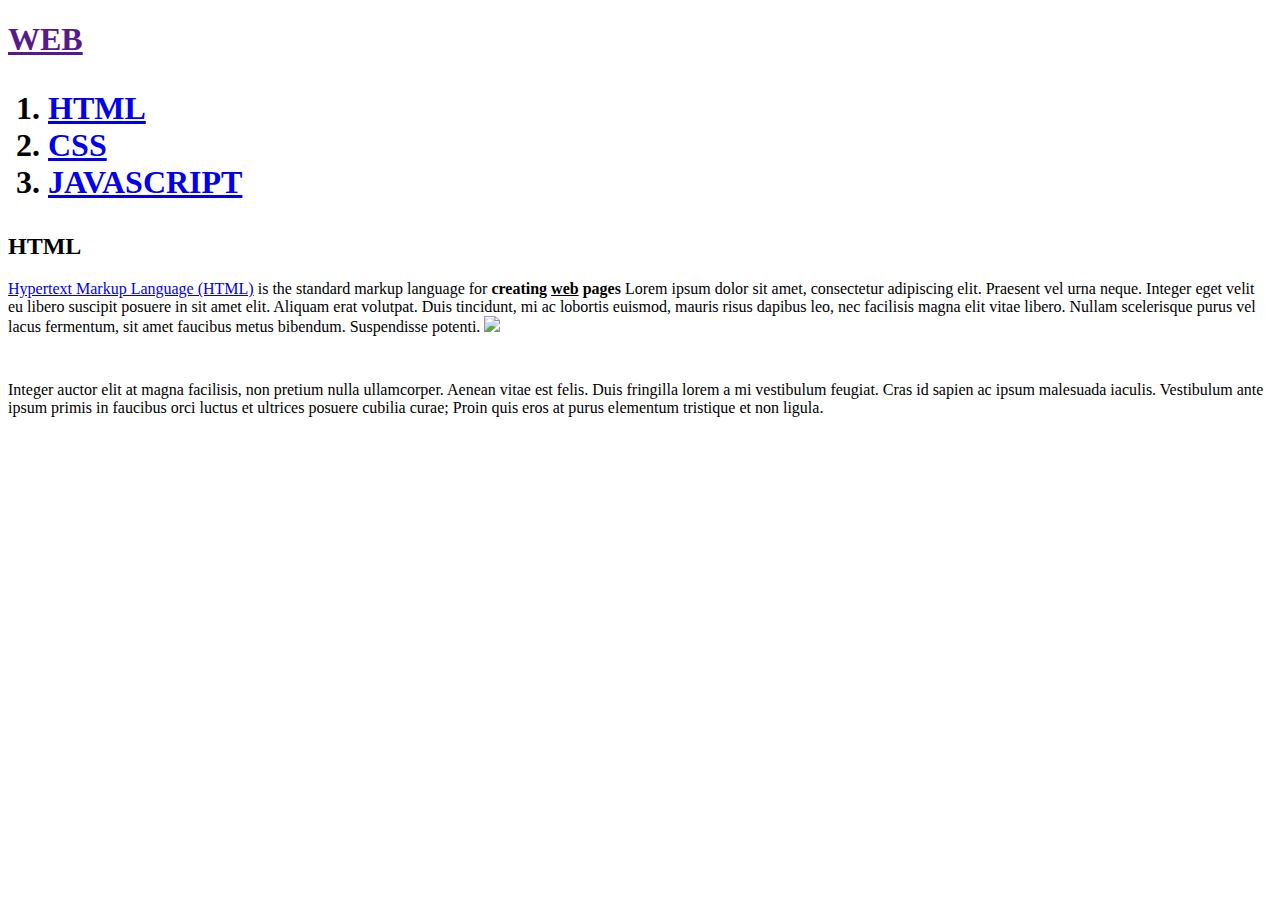
==== index.html @ 93e01cb1 "웹사이트 완성!" ====
<!DOCTYPE html>
<html lang="ko">
<head>
    <meta charset="UTF-8">
    <meta name="viewport" content="width=device-width, initial-scale=1.0">
    <title>Document</title>
</head>
<body>
    <h1><a href="">WEB</a><h1>
		<ol>
			<li><a href="#">HTML</a></li>
			<li><a href="#">CSS</a></li>
			<li><a href="#">JAVASCRIPT</a></li>
		</ol>
		<h2>HTML</h2>
		<p><a href="https://www.w3.org/TR/2011/WD-html5-20110405/" target="_blank" title="html5 spacification">Hypertext Markup Language (HTML)</a> is the standard markup language for <strong>creating <u>web</u> pages</strong> Lorem ipsum dolor sit amet, consectetur adipiscing elit. Praesent vel urna neque. Integer eget velit eu libero suscipit posuere in sit amet elit. Aliquam erat volutpat. Duis tincidunt, mi ac lobortis euismod, mauris risus dapibus leo, nec facilisis magna elit vitae libero. Nullam scelerisque purus vel lacus fermentum, sit amet faucibus metus bibendum. Suspendisse potenti. 
		<img src="../haeeeeeeeeeeell/tim.jpg" width="100%">
		</p><p style="margin-top:45px;">Integer auctor elit at magna facilisis, non pretium nulla ullamcorper. Aenean vitae est felis. Duis fringilla lorem a mi vestibulum feugiat. Cras id sapien ac ipsum malesuada iaculis. Vestibulum ante ipsum primis in faucibus orci luctus et ultrices posuere cubilia curae; Proin quis eros at purus elementum tristique et non ligula.</p>
</body>
</html>
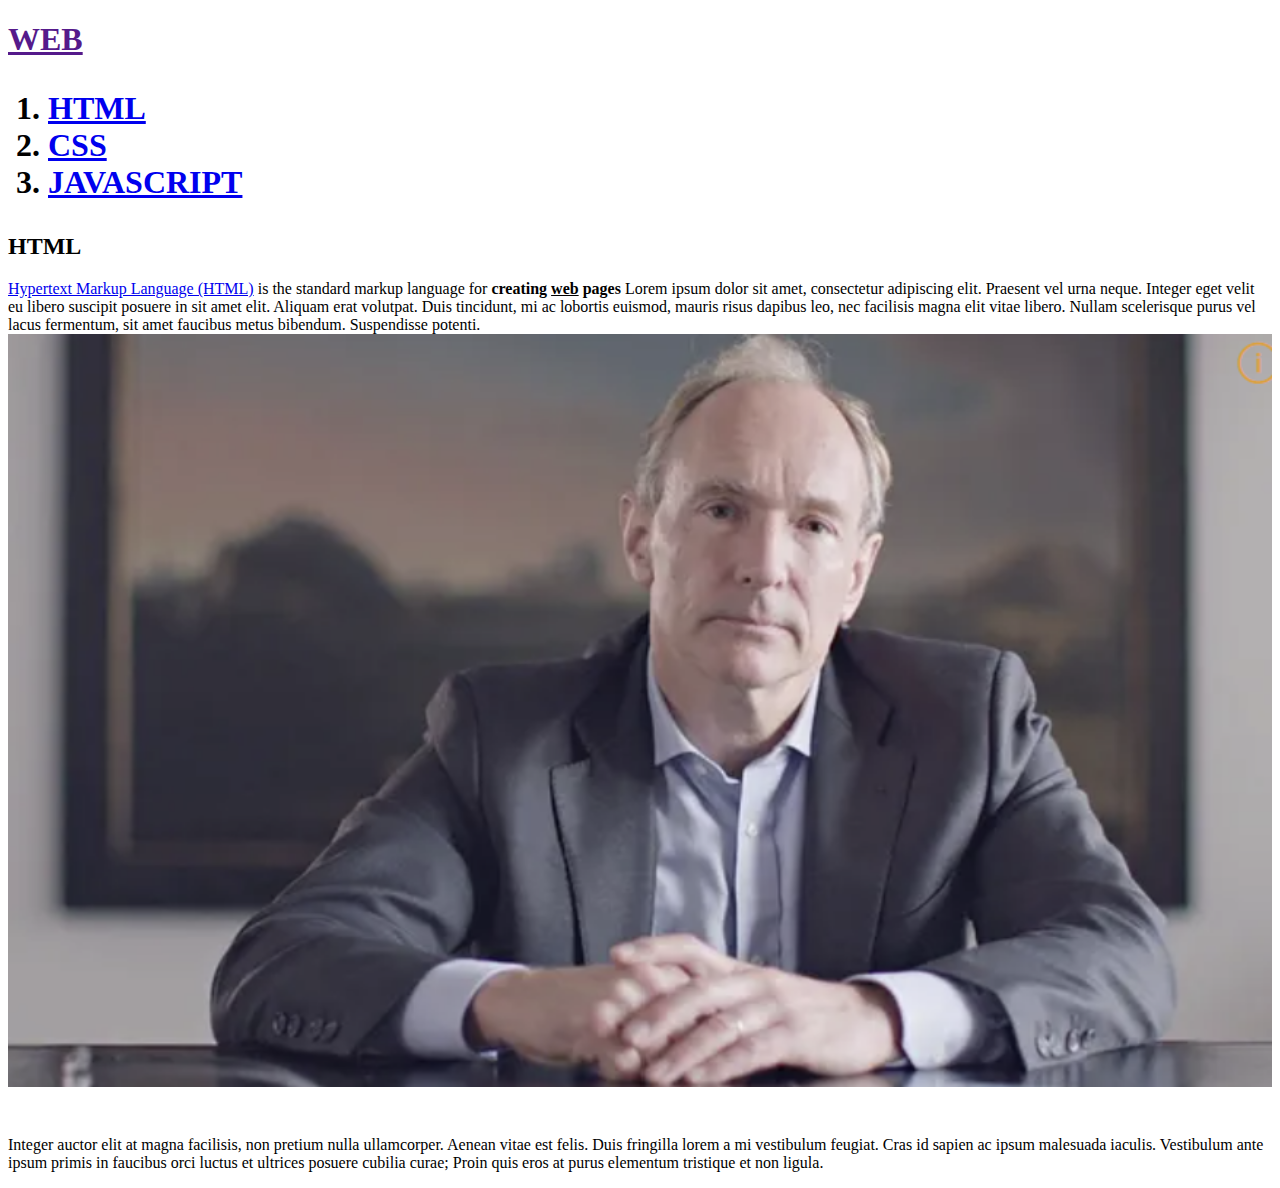
==== commit 4eb18bb4: "add - DISQUS 댓글 기능 코드 추가" ====
--- a/index.html
+++ b/index.html
@@ -14,7 +14,28 @@
 		</ol>
 		<h2>HTML</h2>
 		<p><a href="https://www.w3.org/TR/2011/WD-html5-20110405/" target="_blank" title="html5 spacification">Hypertext Markup Language (HTML)</a> is the standard markup language for <strong>creating <u>web</u> pages</strong> Lorem ipsum dolor sit amet, consectetur adipiscing elit. Praesent vel urna neque. Integer eget velit eu libero suscipit posuere in sit amet elit. Aliquam erat volutpat. Duis tincidunt, mi ac lobortis euismod, mauris risus dapibus leo, nec facilisis magna elit vitae libero. Nullam scelerisque purus vel lacus fermentum, sit amet faucibus metus bibendum. Suspendisse potenti. 
-		<img src="../haeeeeeeeeeeell/tim.jpg" width="100%">
+		<img src="./tim.png" width="100%">
 		</p><p style="margin-top:45px;">Integer auctor elit at magna facilisis, non pretium nulla ullamcorper. Aenean vitae est felis. Duis fringilla lorem a mi vestibulum feugiat. Cras id sapien ac ipsum malesuada iaculis. Vestibulum ante ipsum primis in faucibus orci luctus et ultrices posuere cubilia curae; Proin quis eros at purus elementum tristique et non ligula.</p>
-</body>
+		<p>
+			<div id="disqus_thread"></div>
+			<script>
+				/**
+				*  RECOMMENDED CONFIGURATION VARIABLES: EDIT AND UNCOMMENT THE SECTION BELOW TO INSERT DYNAMIC VALUES FROM YOUR PLATFORM OR CMS.
+				*  LEARN WHY DEFINING THESE VARIABLES IS IMPORTANT: https://disqus.com/admin/universalcode/#configuration-variables    */
+				/*
+				var disqus_config = function () {
+				this.page.url = PAGE_URL;  // Replace PAGE_URL with your page's canonical URL variable
+				this.page.identifier = PAGE_IDENTIFIER; // Replace PAGE_IDENTIFIER with your page's unique identifier variable
+				};
+				*/
+				(function() { // DON'T EDIT BELOW THIS LINE
+				var d = document, s = d.createElement('script');
+				s.src = 'https://web1-mdhlyovkrw.disqus.com/embed.js';
+				s.setAttribute('data-timestamp', +new Date());
+				(d.head || d.body).appendChild(s);
+				})();
+			</script>
+			<noscript>Please enable JavaScript to view the <a href="https://disqus.com/?ref_noscript">comments powered by Disqus.</a></noscript>
+		</p>
+	</body>
 </html>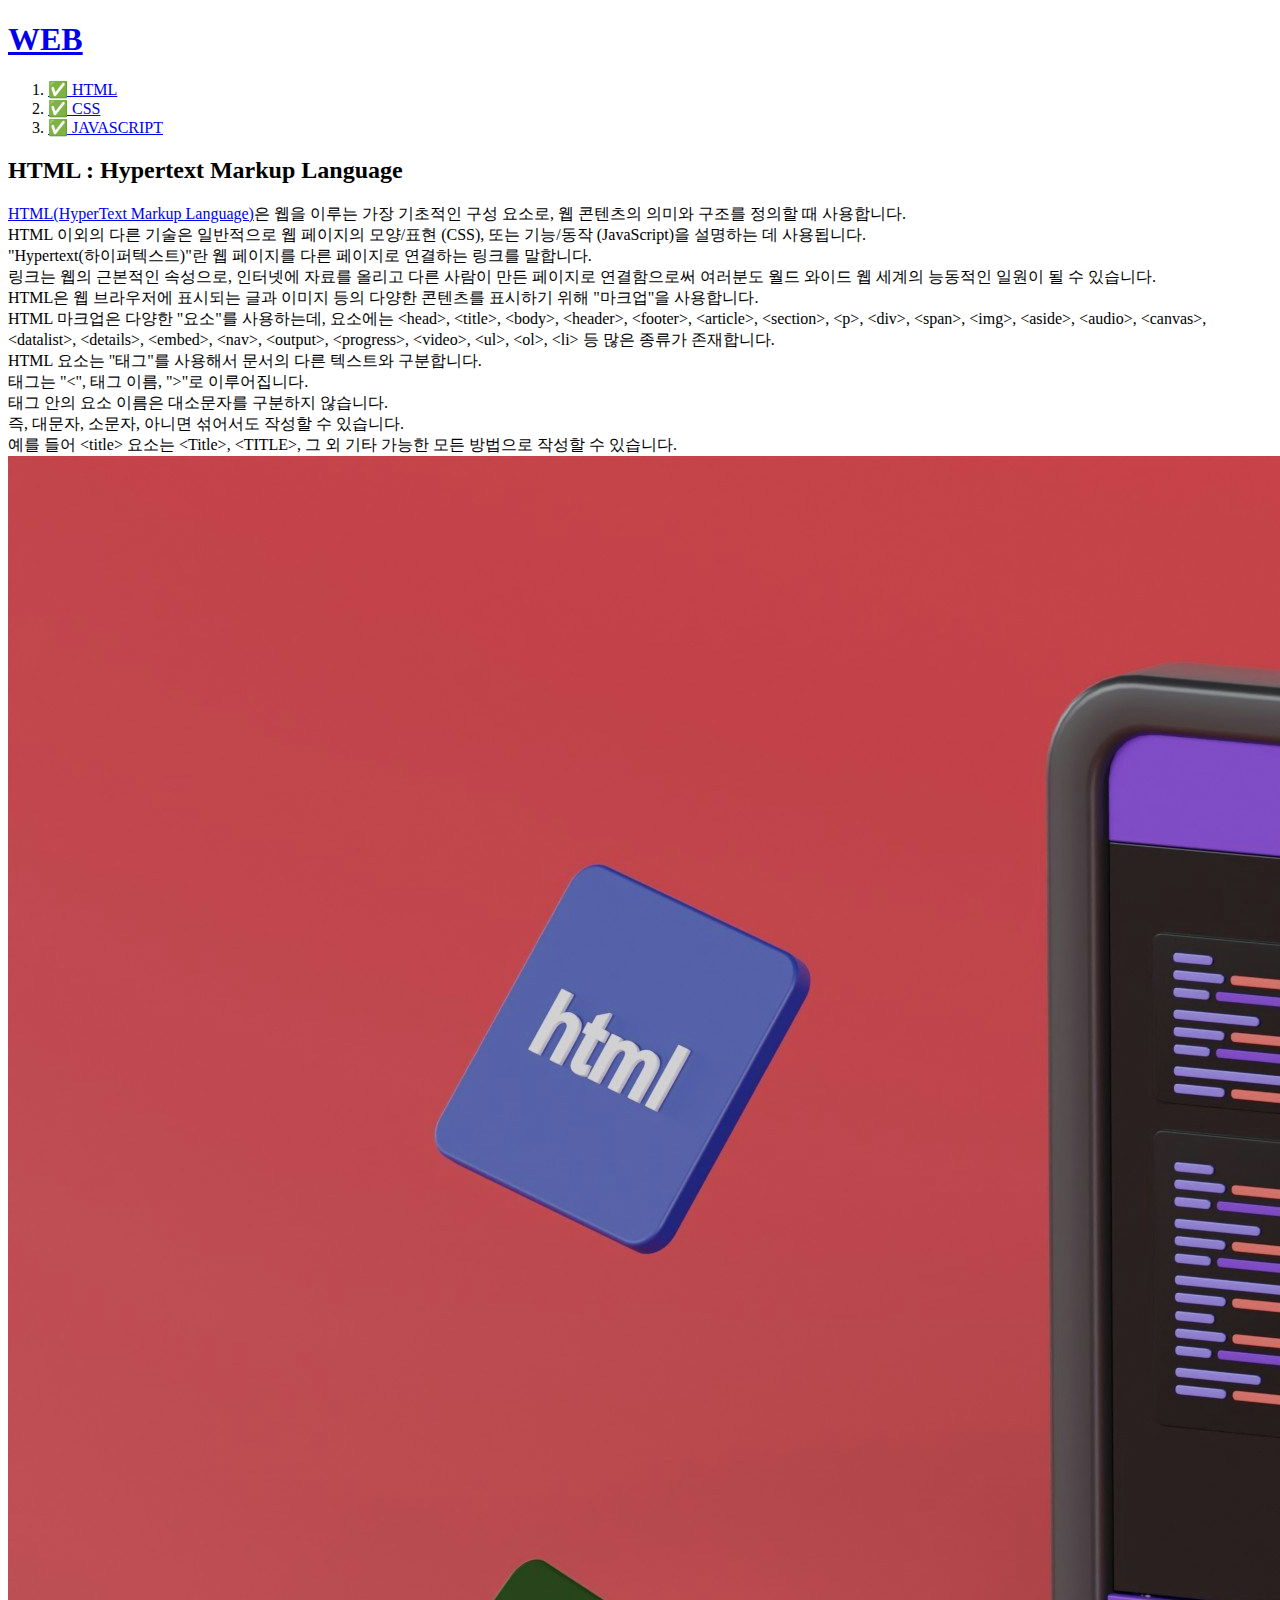
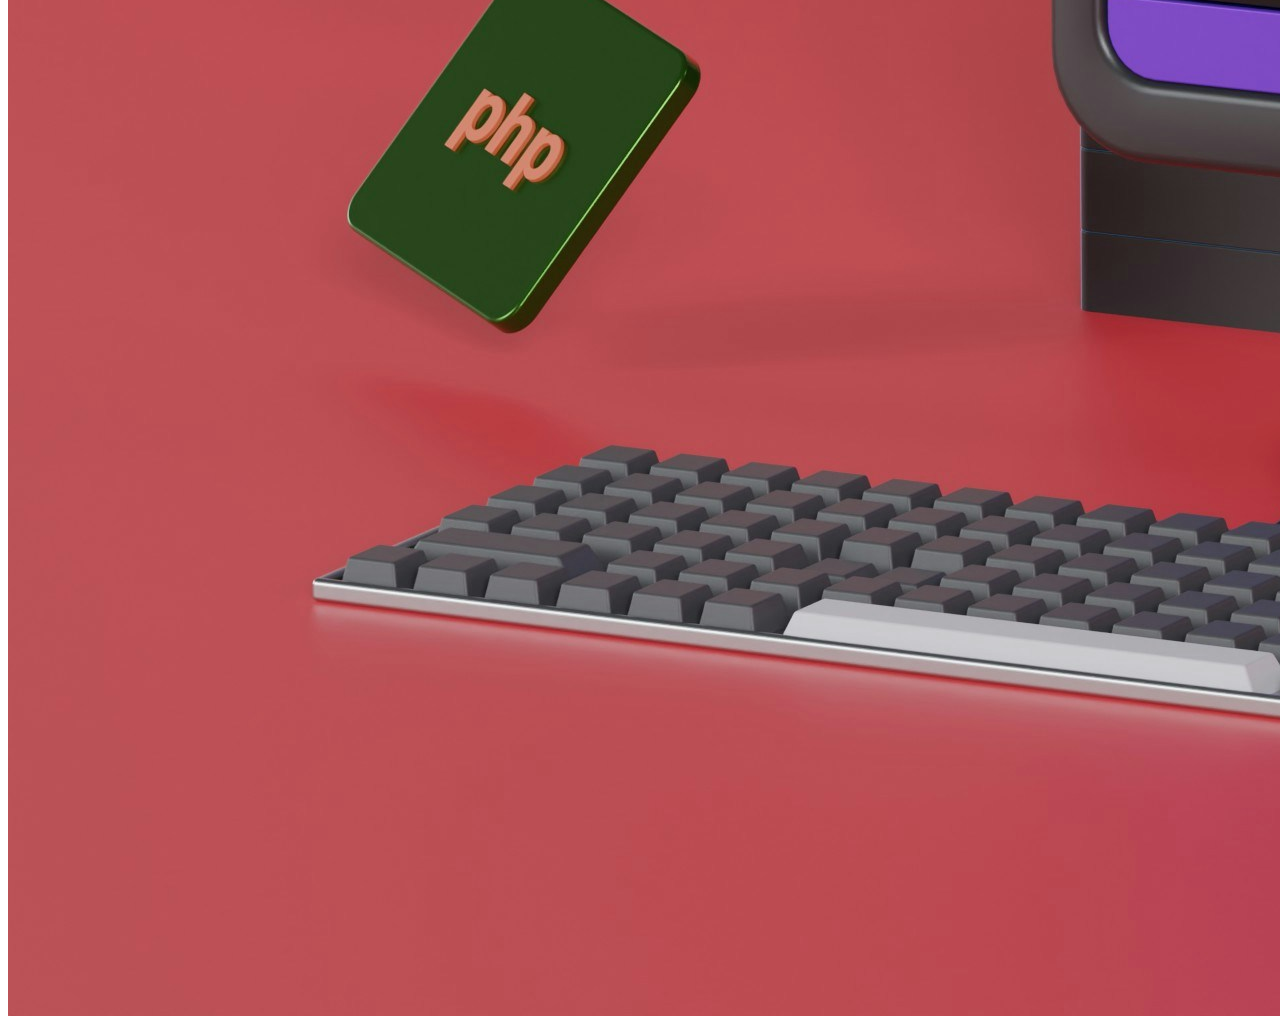
==== commit e89da462: "edit - 주석 및 마크업 수정" ====
--- a/index.html
+++ b/index.html
@@ -1,41 +1,95 @@
 <!DOCTYPE html>
 <html lang="ko">
 <head>
+	<!--
+		웹사이트 방문자 분석기 기능 | Ggoole Analytics
+		<head> 태그 뒤에 바로 뒤에 위치
+	-->
+	<!-- Google tag (gtag.js) -->
+	<script async src="https://www.googletagmanager.com/gtag/js?id=G-39XBYD4PZF"></script>
+	<script>
+	window.dataLayer = window.dataLayer || [];
+	function gtag(){dataLayer.push(arguments);}
+	gtag('js', new Date());
+
+	gtag('config', 'G-39XBYD4PZF');
+	</script>
     <meta charset="UTF-8">
     <meta name="viewport" content="width=device-width, initial-scale=1.0">
-    <title>Document</title>
+    <link rel="preconnect" href="https://fonts.googleapis.com">
+	<link rel="preconnect" href="https://fonts.gstatic.com" crossorigin>
+	<link href="https://fonts.googleapis.com/css2?family=Montserrat:ital,wght@0,100..900;1,100..900&display=swap" rel="stylesheet">
+	<link rel="stylesheet" href="./style.css">
+	<title>Web Series | HTML</title>
 </head>
 <body>
-    <h1><a href="">WEB</a><h1>
-		<ol>
-			<li><a href="#">HTML</a></li>
-			<li><a href="#">CSS</a></li>
-			<li><a href="#">JAVASCRIPT</a></li>
-		</ol>
-		<h2>HTML</h2>
-		<p><a href="https://www.w3.org/TR/2011/WD-html5-20110405/" target="_blank" title="html5 spacification">Hypertext Markup Language (HTML)</a> is the standard markup language for <strong>creating <u>web</u> pages</strong> Lorem ipsum dolor sit amet, consectetur adipiscing elit. Praesent vel urna neque. Integer eget velit eu libero suscipit posuere in sit amet elit. Aliquam erat volutpat. Duis tincidunt, mi ac lobortis euismod, mauris risus dapibus leo, nec facilisis magna elit vitae libero. Nullam scelerisque purus vel lacus fermentum, sit amet faucibus metus bibendum. Suspendisse potenti. 
-		<img src="./tim.png" width="100%">
-		</p><p style="margin-top:45px;">Integer auctor elit at magna facilisis, non pretium nulla ullamcorper. Aenean vitae est felis. Duis fringilla lorem a mi vestibulum feugiat. Cras id sapien ac ipsum malesuada iaculis. Vestibulum ante ipsum primis in faucibus orci luctus et ultrices posuere cubilia curae; Proin quis eros at purus elementum tristique et non ligula.</p>
-		<p>
-			<div id="disqus_thread"></div>
-			<script>
-				/**
-				*  RECOMMENDED CONFIGURATION VARIABLES: EDIT AND UNCOMMENT THE SECTION BELOW TO INSERT DYNAMIC VALUES FROM YOUR PLATFORM OR CMS.
-				*  LEARN WHY DEFINING THESE VARIABLES IS IMPORTANT: https://disqus.com/admin/universalcode/#configuration-variables    */
-				/*
-				var disqus_config = function () {
-				this.page.url = PAGE_URL;  // Replace PAGE_URL with your page's canonical URL variable
-				this.page.identifier = PAGE_IDENTIFIER; // Replace PAGE_IDENTIFIER with your page's unique identifier variable
-				};
-				*/
-				(function() { // DON'T EDIT BELOW THIS LINE
-				var d = document, s = d.createElement('script');
-				s.src = 'https://web1-mdhlyovkrw.disqus.com/embed.js';
-				s.setAttribute('data-timestamp', +new Date());
-				(d.head || d.body).appendChild(s);
+	<div class="wrap">
+		<header class="header__list">
+			<h1 class="header__title"><a href="/index.html">WEB</a></h1>
+		</header>
+		<section class="link__area">
+			<ol>
+				<li class="list"><a href="/index.html">✅ HTML</a></li>
+				<li class="list"><a href="/index2.html">✅ CSS</a></li>
+				<li class="list"><a href="/index3.html">✅ JAVASCRIPT</a></li>
+			</ol>
+			<div class="link__cont">
+				<h2>HTML : Hypertext Markup Language</h2>
+				<p><a href="https://www.w3.org/TR/2011/WD-html5-20110405/" target="_blank" title="html5 spacification">HTML(HyperText Markup Language)</a>은 웹을 이루는 가장 기초적인 구성 요소로, 웹 콘텐츠의 의미와 구조를 정의할 때 사용합니다.<br>
+					HTML 이외의 다른 기술은 일반적으로 웹 페이지의 모양/표현 (CSS), 또는 기능/동작 (JavaScript)을 설명하는 데 사용됩니다.<br>
+					"Hypertext(하이퍼텍스트)"란 웹 페이지를 다른 페이지로 연결하는 링크를 말합니다.<br>
+					링크는 웹의 근본적인 속성으로, 인터넷에 자료를 올리고 다른 사람이 만든 페이지로 연결함으로써 여러분도 월드 와이드 웹 세계의 능동적인 일원이 될 수 있습니다.<br>
+					HTML은 웹 브라우저에 표시되는 글과 이미지 등의 다양한 콘텐츠를 표시하기 위해 "마크업"을 사용합니다.<br>
+					HTML 마크업은 다양한 "요소"를 사용하는데, 요소에는 &lt;head&gt;, &lt;title&gt;, &lt;body&gt;, &lt;header&gt;, &lt;footer&gt;, &lt;article&gt;, &lt;section&gt;, &lt;p&gt;, &lt;div&gt;, &lt;span&gt;, &lt;img&gt;, &lt;aside&gt;, &lt;audio&gt;, &lt;canvas&gt;, &lt;datalist&gt;, &lt;details&gt;, &lt;embed&gt;, &lt;nav&gt;, &lt;output&gt;, &lt;progress&gt;, &lt;video&gt;, &lt;ul&gt;, &lt;ol&gt;, &lt;li&gt; 등 많은 종류가 존재합니다.<br>
+					HTML 요소는 "태그"를 사용해서 문서의 다른 텍스트와 구분합니다.<br>
+					태그는 "&lt;", 태그 이름, "&gt;"로 이루어집니다.<br>
+					태그 안의 요소 이름은 대소문자를 구분하지 않습니다.<br>
+					즉, 대문자, 소문자, 아니면 섞어서도 작성할 수 있습니다.<br>
+					예를 들어 &lt;title&gt; 요소는 &lt;Title&gt;, &lt;TITLE&gt;, 그 외 기타 가능한 모든 방법으로 작성할 수 있습니다.<br>
+					<img src="./image/img_html.jpg" class="list__img">
+				</p>
+			</div>
+			<p>
+				<!--
+					댓글 기능 | DISQUS
+				-->
+				<div id="disqus_thread"></div>
+				<script>
+					/**
+					*  RECOMMENDED CONFIGURATION VARIABLES: EDIT AND UNCOMMENT THE SECTION BELOW TO INSERT DYNAMIC VALUES FROM YOUR PLATFORM OR CMS.
+					*  LEARN WHY DEFINING THESE VARIABLES IS IMPORTANT: https://disqus.com/admin/universalcode/#configuration-variables    */
+					/*
+					var disqus_config = function () {
+					this.page.url = PAGE_URL;  // Replace PAGE_URL with your page's canonical URL variable
+					this.page.identifier = PAGE_IDENTIFIER; // Replace PAGE_IDENTIFIER with your page's unique identifier variable
+					};
+					*/
+					(function() { // DON'T EDIT BELOW THIS LINE
+					var d = document, s = d.createElement('script');
+					s.src = 'https://web1-mdhlyovkrw.disqus.com/embed.js';
+					s.setAttribute('data-timestamp', +new Date());
+					(d.head || d.body).appendChild(s);
+					})();
+				</script>
+				<noscript>Please enable JavaScript to view the <a href="https://disqus.com/?ref_noscript">comments powered by Disqus.</a></noscript>
+			</p>
+			<!--
+				라이브 채팅 기능 | tawk
+			-->
+			<!--Start of Tawk.to Script-->
+			<script type="text/javascript">
+				var Tawk_API=Tawk_API||{}, Tawk_LoadStart=new Date();
+				(function(){
+				var s1=document.createElement("script"),s0=document.getElementsByTagName("script")[0];
+				s1.async=true;
+				s1.src='https://embed.tawk.to/66977179becc2fed69268c02/1i2vp6hes';
+				s1.charset='UTF-8';
+				s1.setAttribute('crossorigin','*');
+				s0.parentNode.insertBefore(s1,s0);
 				})();
 			</script>
-			<noscript>Please enable JavaScript to view the <a href="https://disqus.com/?ref_noscript">comments powered by Disqus.</a></noscript>
-		</p>
+			<!--End of Tawk.to Script-->
+		</section>
+	</div>
 	</body>
 </html>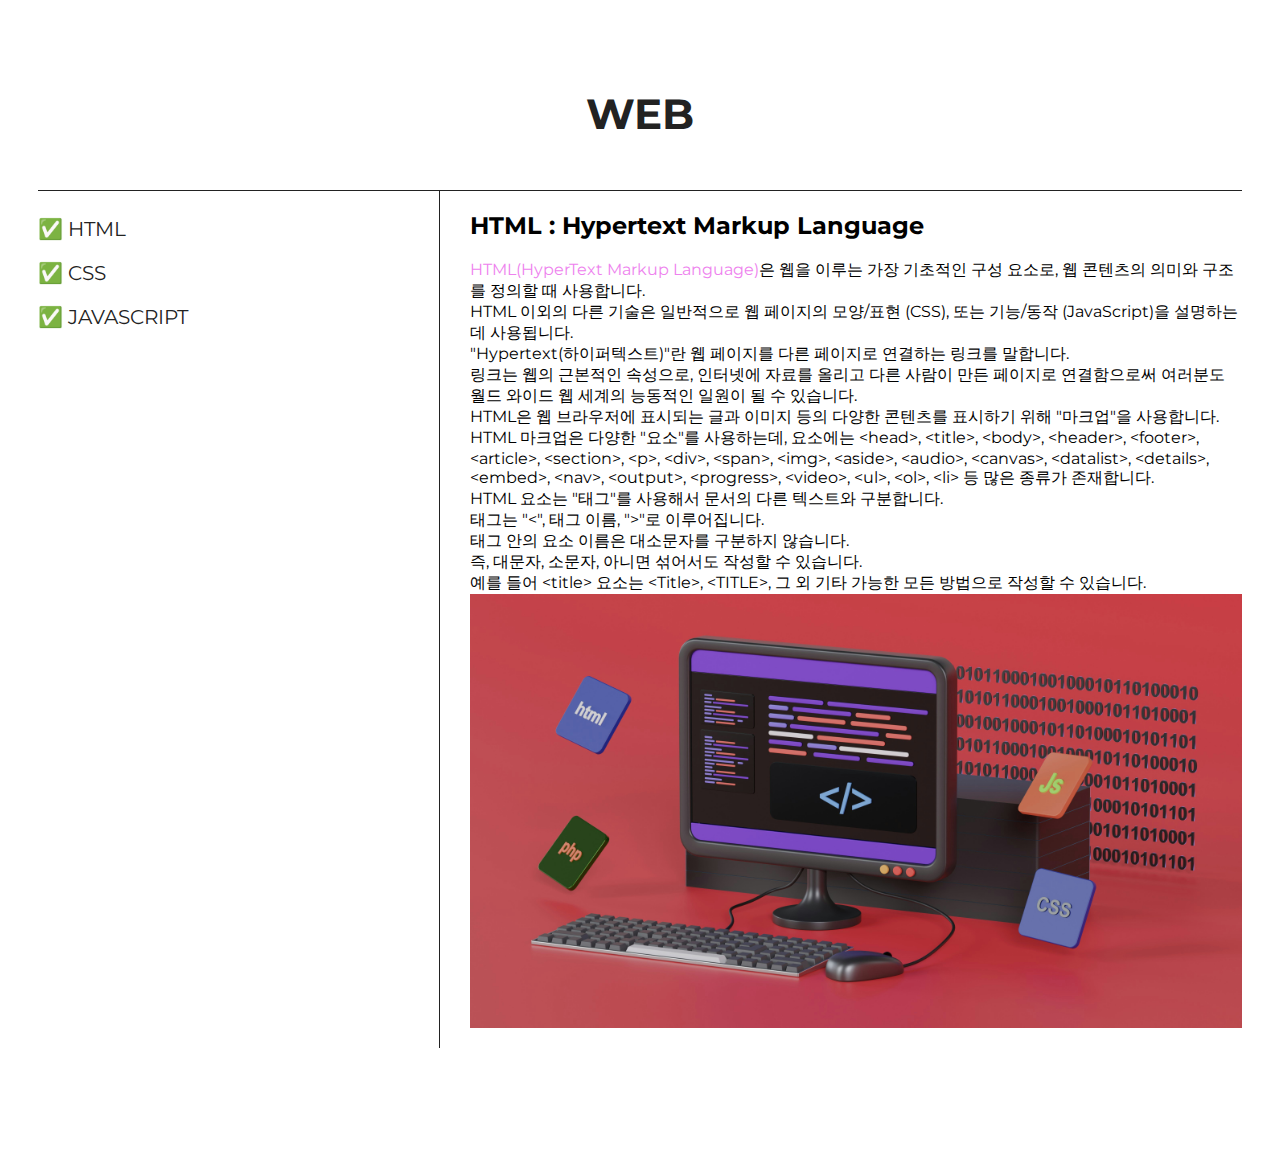
==== commit c320641f: "edit - markup 수정" ====
--- a/index.html
+++ b/index.html
@@ -20,6 +20,7 @@
 	<link rel="preconnect" href="https://fonts.gstatic.com" crossorigin>
 	<link href="https://fonts.googleapis.com/css2?family=Montserrat:ital,wght@0,100..900;1,100..900&display=swap" rel="stylesheet">
 	<link rel="stylesheet" href="./style.css">
+	<link rel="stylesheet" href="./media.css">
 	<title>Web Series | HTML</title>
 </head>
 <body>
@@ -35,7 +36,7 @@
 			</ol>
 			<div class="link__cont">
 				<h2>HTML : Hypertext Markup Language</h2>
-				<p><a href="https://www.w3.org/TR/2011/WD-html5-20110405/" target="_blank" title="html5 spacification">HTML(HyperText Markup Language)</a>은 웹을 이루는 가장 기초적인 구성 요소로, 웹 콘텐츠의 의미와 구조를 정의할 때 사용합니다.<br>
+				<p><a href="https://www.w3.org/TR/2011/WD-html5-20110405/" target="_blank" title="html5 spacification" class="link">HTML(HyperText Markup Language)</a>은 웹을 이루는 가장 기초적인 구성 요소로, 웹 콘텐츠의 의미와 구조를 정의할 때 사용합니다.<br>
 					HTML 이외의 다른 기술은 일반적으로 웹 페이지의 모양/표현 (CSS), 또는 기능/동작 (JavaScript)을 설명하는 데 사용됩니다.<br>
 					"Hypertext(하이퍼텍스트)"란 웹 페이지를 다른 페이지로 연결하는 링크를 말합니다.<br>
 					링크는 웹의 근본적인 속성으로, 인터넷에 자료를 올리고 다른 사람이 만든 페이지로 연결함으로써 여러분도 월드 와이드 웹 세계의 능동적인 일원이 될 수 있습니다.<br>
--- a/style.css
+++ b/style.css
@@ -0,0 +1,54 @@
+html, body {
+    font-family: "Montserrat", sans-serif;
+    font-optical-sizing: auto;
+    font-weight: 400;
+    font-style: normal;
+}
+
+a {
+    text-decoration: none;
+    color: #222;
+}
+
+li, ol {
+    list-style: none;
+    padding: 0;
+}
+
+.wrap {
+    padding: 30px;
+}
+
+.header__title {
+    text-align: center;
+    font-size: 42px;
+    margin: 0;
+    padding: 50px 0;
+    border-bottom: 1px solid #222;
+}
+
+.list {
+    padding: 10px 0;
+}
+
+.list a {
+    font-size: 20px;
+}
+
+.link__area {
+    display: grid;
+    grid-template-columns: 1fr 2fr;
+}
+
+.link__cont {
+    padding-left: 30px;
+    border-left: 1px solid #222;
+}
+
+.list__img {
+    width: 100%;
+}
+
+.link {
+    color: violet;
+}--- a/media.css
+++ b/media.css
@@ -0,0 +1,10 @@
+@media (max-width: 767px) {
+    .link__area {
+        display: block;
+    }
+
+    .link__cont {
+        padding-left: 0;
+        border-left: none;
+    }
+}